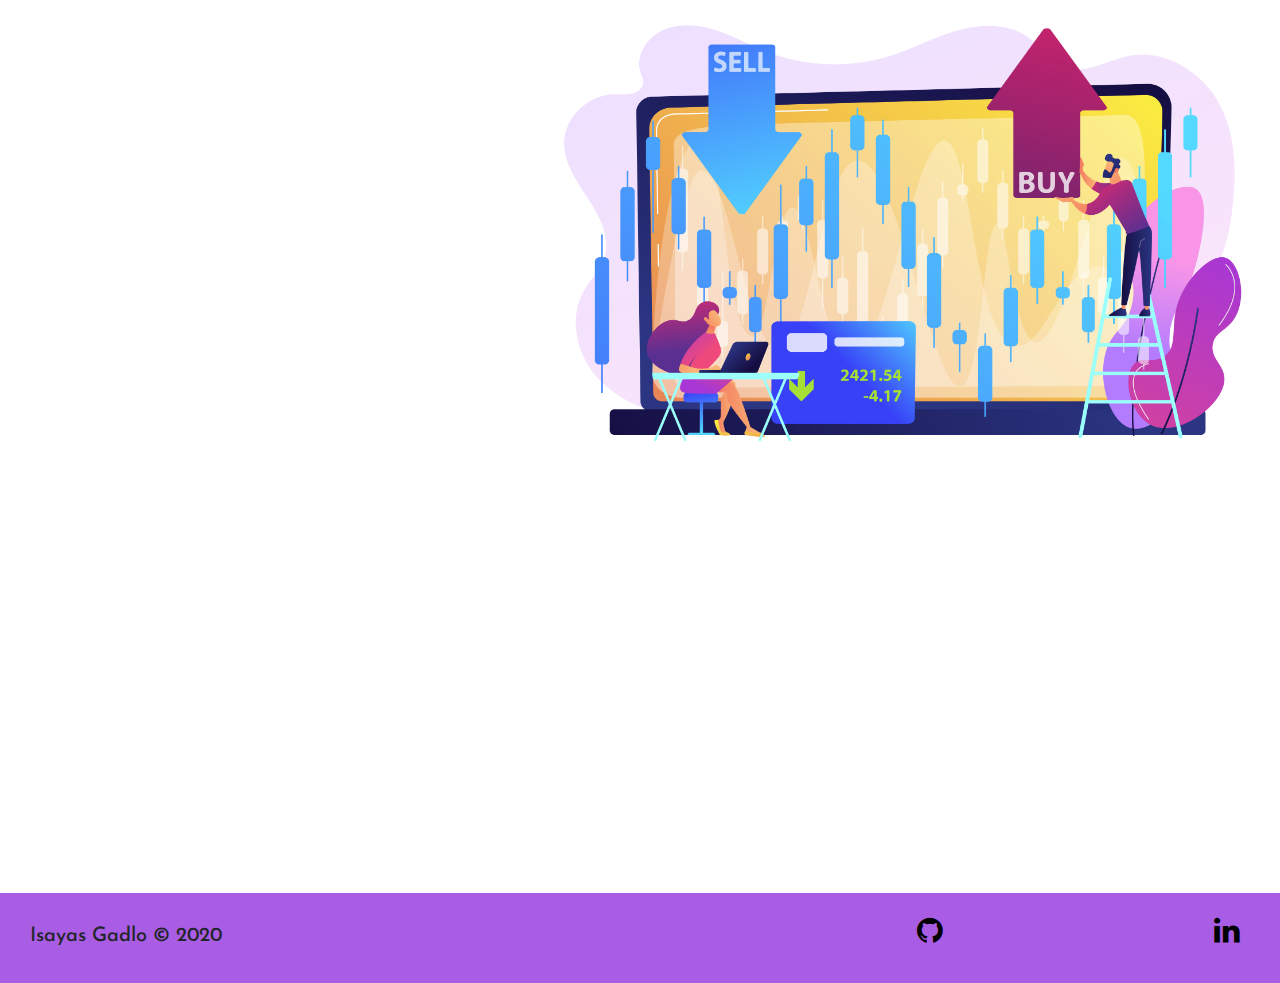
==== github/index.html @ 992091dd "Mielstone 3 Final" ====
<html lang="en">

<head>
    <meta charset="UTF-8">
    <meta name="viewport" content="width=device-width, initial-scale=1.0">
    <title>Nasdaq</title>
    <link rel="icon" href="img/icon-title.png" type="image/icon type">
    <link rel="stylesheet" href="https://cdnjs.cloudflare.com/ajax/libs/font-awesome/4.7.0/css/font-awesome.min.css">
    <link rel="stylesheet" href="https://maxcdn.bootstrapcdn.com/bootstrap/4.5.2/css/bootstrap.min.css">
    <link rel="stylesheet" href="index.css">
</head>

<body>
    <div class="container-fluid">
        <div class="row">
            <div class="col-sm-12 d-flex flex-column content">
                <div class="search-bar">
                    <form id="getNasdaq">
                        <input class="search-fiald" type="search" placeholder="serach" required>
                        <button type="submit" id="btn-serach"><i class="fa fa-search"></i></button>
                    </form>
                </div>

            </div>
        </div>
        <div class="row">
            <div class="col-sm-5 result">
                <div class="d-flex justify-content-center">
                    <div class="spinner-border active" role="status">
                        <span class="sr-only">Loading...</span>
                    </div>
                </div>
                <div class="result-list">
                    <ul class="list-group list-group-flush">

                    </ul>
                </div>
            </div>
            <div class="col-sm-7">
                <img class="img-side" src="img/stock-vector.jpg" alt="">
            </div>
        </div>
        <div class="row">
            <footer class="col-sm-12 footer">
                <div class="col-sm-6">
                    <h2>Isayas Gadlo &copy; 2020</h2>
                </div>
                <div class="col-sm-6">
                    <ul class="links d-flex justify-content-between">
                        <li> <span>Search Nasdaq Stocks</span> </li>
                        <li><a href="#"><i class="fa fa-github "></i></a></li>
                        <li><a href="#"><i class="fa fa-linkedin"></i></a></li>
                    </ul>
                </div>
            </footer>
        </div>
    </div>
    <script src="app.js"></script>
    <!-- jQuery library -->
    <script src="https://ajax.googleapis.com/ajax/libs/jquery/3.5.1/jquery.min.js"></script>

    <!-- Popper JS -->
    <script src="https://cdnjs.cloudflare.com/ajax/libs/popper.js/1.16.0/umd/popper.min.js"></script>

    <!-- Latest compiled JavaScript -->
    <script src="https://maxcdn.bootstrapcdn.com/bootstrap/4.5.2/js/bootstrap.min.js"></script>
</body>

</html>
---- github/index.css ----
@import url("https://fonts.googleapis.com/css2?family=Josefin+Sans&family=Roboto+Condensed&display=swap");
* {
  margin: 0;
  padding: 0;
  box-sizing: border-box;
}
html {
  /* 1rem === 10px */
  font-size: 62.5%;
}

body {
  width: 100%;
  min-height: 100vh;
  font-family: "Josefin Sans", sans-serif;
  display: flex;
  justify-content: center;
  align-items: center;
  /* font-family: 'Roboto Condensed', sans-serif; */
}
/* setting */
li {
  list-style: none;
}
a {
  text-decoration: none;
  padding: 1rem;
}
.content {
  padding: 2rem;
}
.search-fiald {
  width: 35%;
  padding: 0.2rem 1rem;
  font-size: 2rem;
  border: none;
  border-bottom: 2px solid #bd3b70;
  outline: none;
  font-family: "Roboto Condensed", sans-serif;
}
.search-fiald:focus {
  border-bottom: 4px solid #cc14cc;
}

#btn-serach {
  padding: 0.6rem 3.7rem;
  font-size: 2rem;
  background-color: #bd3b70;
  color: white;
  border: none;
  cursor: pointer;
  border-radius: 1rem;
  outline: none;
}
#btn-serach:hover {
  background-color: #bd3b70;
}
.result {
  position: relative;
  min-height: 100vh;
}
.spinner-border {
  position: absolute;
  top: 20%;
  padding: 5rem;
  font-size: 10rem;
  color: #cc14cc;
}
.active {
  display: none;
}

.list-group {
  font-size: 1.6rem;
}
.list-group li {
  padding: 1rem;
  margin-bottom: 0.5rem;
}
.list-group li > a {
  text-decoration: none;
  color: #bd3b70;
}
.list-group li:hover a {
  font-size: 1.67rem;
  color: #cc14cc;
}
.img-side {
  width: 100%;
}
.price-green {
  color: #2cde6d !important;
}
.price-red {
  color: #ff0044 !important;
}
.footer {
  min-height: 10vh;
  background-color: #a95ce4;
  display: flex;
  justify-content: center;
  align-items: center;
}
.list-group-item-action img {
  width: 40px;
  border-radius: 100%;
}
.links {
  font-size: 3rem;
}
.links li i {
  color: black;
}
.symbol {
  color: #ac86b7;
  font-weight: 700;
}

@media (max-width: 80rem) {
  .search-fiald {
    width: 70%;
  }
  .list-group {
    font-size: 1.8rem;
  }
  .list-group li:hover a {
    font-size: 1.8rem;
  }
  .result-list {
    text-align: center;
  }
  .links li span {
    display: none;
  }
}
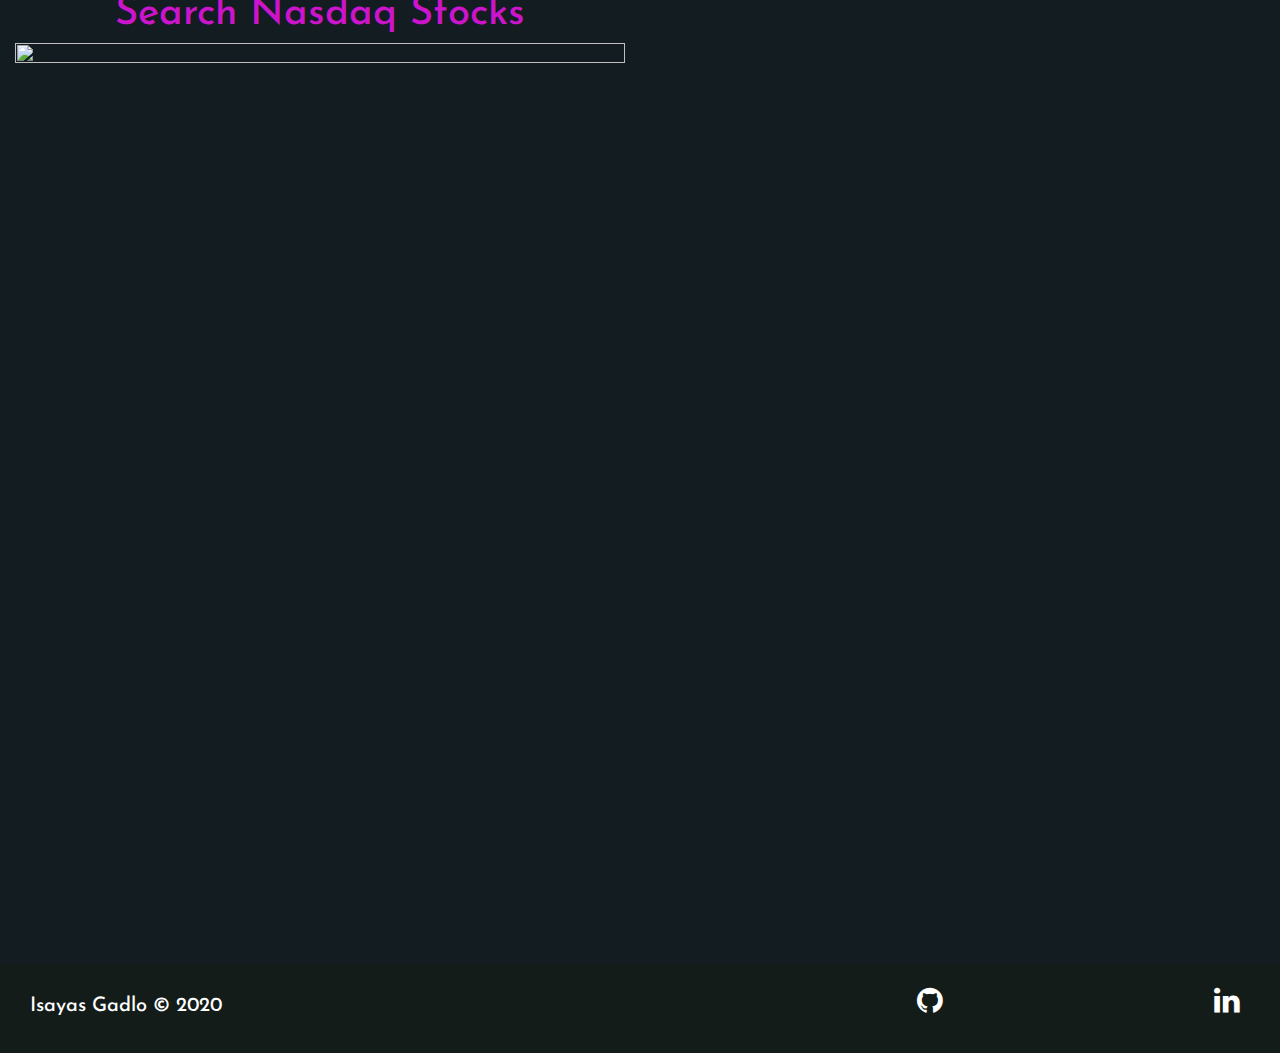
==== commit 40c35c4b: "Milestone 4 Final" ====
--- a/github/index.html
+++ b/github/index.html
@@ -13,6 +13,13 @@
 <body>
     <div class="container-fluid">
         <div class="row">
+            <div class="news col-sm-12">
+                <ul class="stock-price">
+
+                </ul>
+            </div>
+        </div>
+        <div class="row">
             <div class="col-sm-12 d-flex flex-column content">
                 <div class="search-bar">
                     <form id="getNasdaq">
@@ -23,8 +30,8 @@
 
             </div>
         </div>
-        <div class="row">
-            <div class="col-sm-5 result">
+        <div class="row main">
+            <div class="col-sm-6 result">
                 <div class="d-flex justify-content-center">
                     <div class="spinner-border active" role="status">
                         <span class="sr-only">Loading...</span>
@@ -36,8 +43,13 @@
                     </ul>
                 </div>
             </div>
-            <div class="col-sm-7">
-                <img class="img-side" src="img/stock-vector.jpg" alt="">
+            <div class="right-side col-sm-6 d-flex flex-column align-items-center">
+                <div class="text d-flex flex-column align-items-center">
+                    <h1>Search Nasdaq Stocks</h1>
+                    <em>"Rule No.1: Never lose money. Rule No.2: Never forget rule No.1"</em>
+                    <small>Warren Buffett</small>
+                </div>
+                <img class="img-side" src="img//imageedit_1_3150470391.png" alt="">
             </div>
         </div>
         <div class="row">
--- a/github/index.css
+++ b/github/index.css
@@ -16,6 +16,9 @@
   display: flex;
   justify-content: center;
   align-items: center;
+  background-color: #131c20;
+  overflow-x: hidden;
+  color: white;
   /* font-family: 'Roboto Condensed', sans-serif; */
 }
 /* setting */
@@ -28,18 +31,22 @@
 }
 .content {
   padding: 2rem;
+  margin-top: 6rem;
 }
 .search-fiald {
   width: 35%;
   padding: 0.2rem 1rem;
-  font-size: 2rem;
+  font-size: 2.5rem;
   border: none;
   border-bottom: 2px solid #bd3b70;
+  background-color: transparent;
   outline: none;
+  color: rgb(117, 112, 112);
   font-family: "Roboto Condensed", sans-serif;
 }
 .search-fiald:focus {
   border-bottom: 4px solid #cc14cc;
+  color: white;
 }
 
 #btn-serach {
@@ -53,7 +60,7 @@
   outline: none;
 }
 #btn-serach:hover {
-  background-color: #bd3b70;
+  background-color: #cc14cc;
 }
 .result {
   position: relative;
@@ -62,7 +69,7 @@
 .spinner-border {
   position: absolute;
   top: 20%;
-  padding: 5rem;
+  padding: 2.5rem;
   font-size: 10rem;
   color: #cc14cc;
 }
@@ -71,20 +78,37 @@
 }
 
 .list-group {
-  font-size: 1.6rem;
+  font-size: 1.9rem;
 }
 .list-group li {
   padding: 1rem;
   margin-bottom: 0.5rem;
+}
+.list-group li:hover {
+  background-color: #131c25;
 }
 .list-group li > a {
   text-decoration: none;
   color: #bd3b70;
 }
 .list-group li:hover a {
-  font-size: 1.67rem;
+  font-size: 1.98rem;
   color: #cc14cc;
 }
+.right-side {
+  text-align: center;
+}
+.right-side h1 {
+  font-size: 4rem;
+  color: #cc14cc;
+}
+.right-side em {
+  font-size: 2rem;
+}
+.right-side small {
+  font-size: 2rem;
+}
+
 .img-side {
   width: 100%;
 }
@@ -96,7 +120,7 @@
 }
 .footer {
   min-height: 10vh;
-  background-color: #a95ce4;
+  background-color: #131c19;
   display: flex;
   justify-content: center;
   align-items: center;
@@ -109,16 +133,39 @@
   font-size: 3rem;
 }
 .links li i {
-  color: black;
+  color: white;
 }
 .symbol {
   color: #ac86b7;
   font-weight: 700;
 }
+.news {
+  position: fixed;
+  top: 0;
+  right: -200rem;
+  font-size: 2rem;
+  padding: 0 1rem;
+  display: flex;
+  justify-content: flex-end;
+  animation: newsMove 20s linear infinite;
+  z-index: 100;
+}
+
+.stock-price {
+  display: flex;
+  align-items: center;
+  background-color: #131c19;
+}
+.stock-price li {
+  padding: 0 1rem;
+}
+.stock-price span {
+  color: #2cde6d;
+}
 
 @media (max-width: 80rem) {
   .search-fiald {
-    width: 70%;
+    width: 75%;
   }
   .list-group {
     font-size: 1.8rem;
@@ -132,4 +179,17 @@
   .links li span {
     display: none;
   }
+  .main {
+    display: flex;
+    flex-direction: column-reverse;
+  }
+  .text em,
+  .text small {
+    display: none;
+  }
 }
+@keyframes newsMove {
+  100% {
+    transform: translateX(-200rem);
+  }
+}
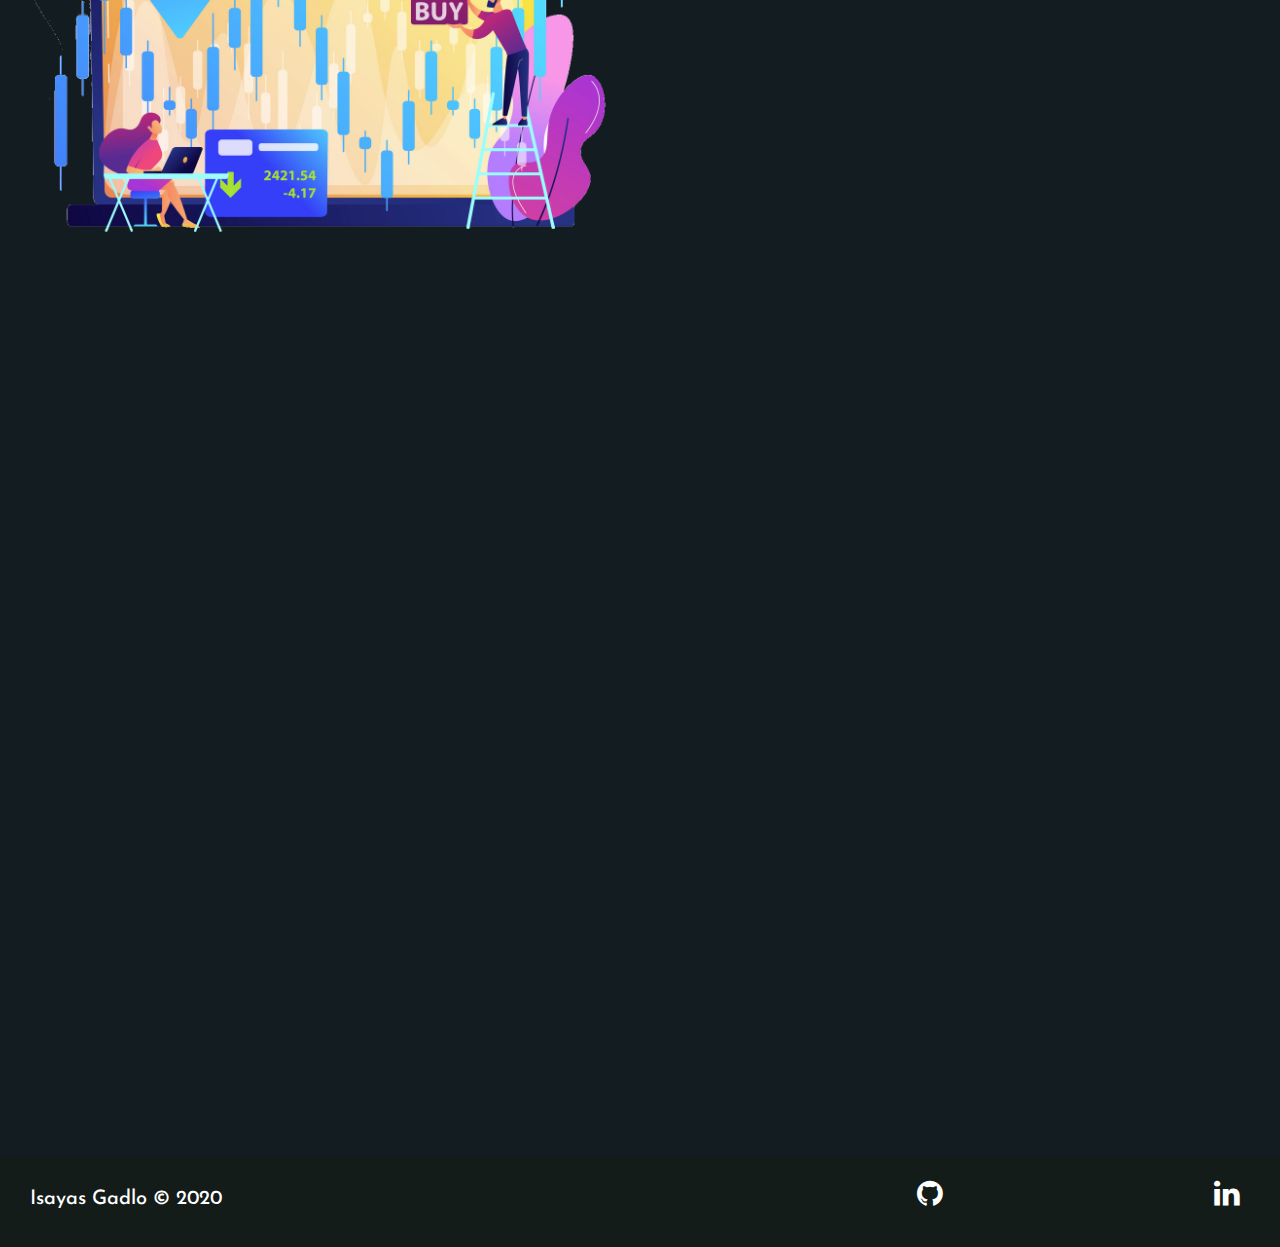
==== commit 23a67beb: "Milestone 5 Final" ====
--- a/github/index.html
+++ b/github/index.html
@@ -2,7 +2,7 @@
 
 <head>
     <meta charset="UTF-8">
-    <meta name="viewport" content="width=device-width, initial-scale=1.0">
+    <meta name="viewport" content="width=device-width, initial-scale=1.0, shirnk-to-fit=no">
     <title>Nasdaq</title>
     <link rel="icon" href="img/icon-title.png" type="image/icon type">
     <link rel="stylesheet" href="https://cdnjs.cloudflare.com/ajax/libs/font-awesome/4.7.0/css/font-awesome.min.css">
@@ -67,7 +67,6 @@
             </footer>
         </div>
     </div>
-    <script src="app.js"></script>
     <!-- jQuery library -->
     <script src="https://ajax.googleapis.com/ajax/libs/jquery/3.5.1/jquery.min.js"></script>
 
@@ -76,6 +75,10 @@
 
     <!-- Latest compiled JavaScript -->
     <script src="https://maxcdn.bootstrapcdn.com/bootstrap/4.5.2/js/bootstrap.min.js"></script>
+
+    <!-- Myown Scripts -->
+    <script src="Marquee.js"></script>
+    <script src="app.js"></script>
 </body>
 
 </html>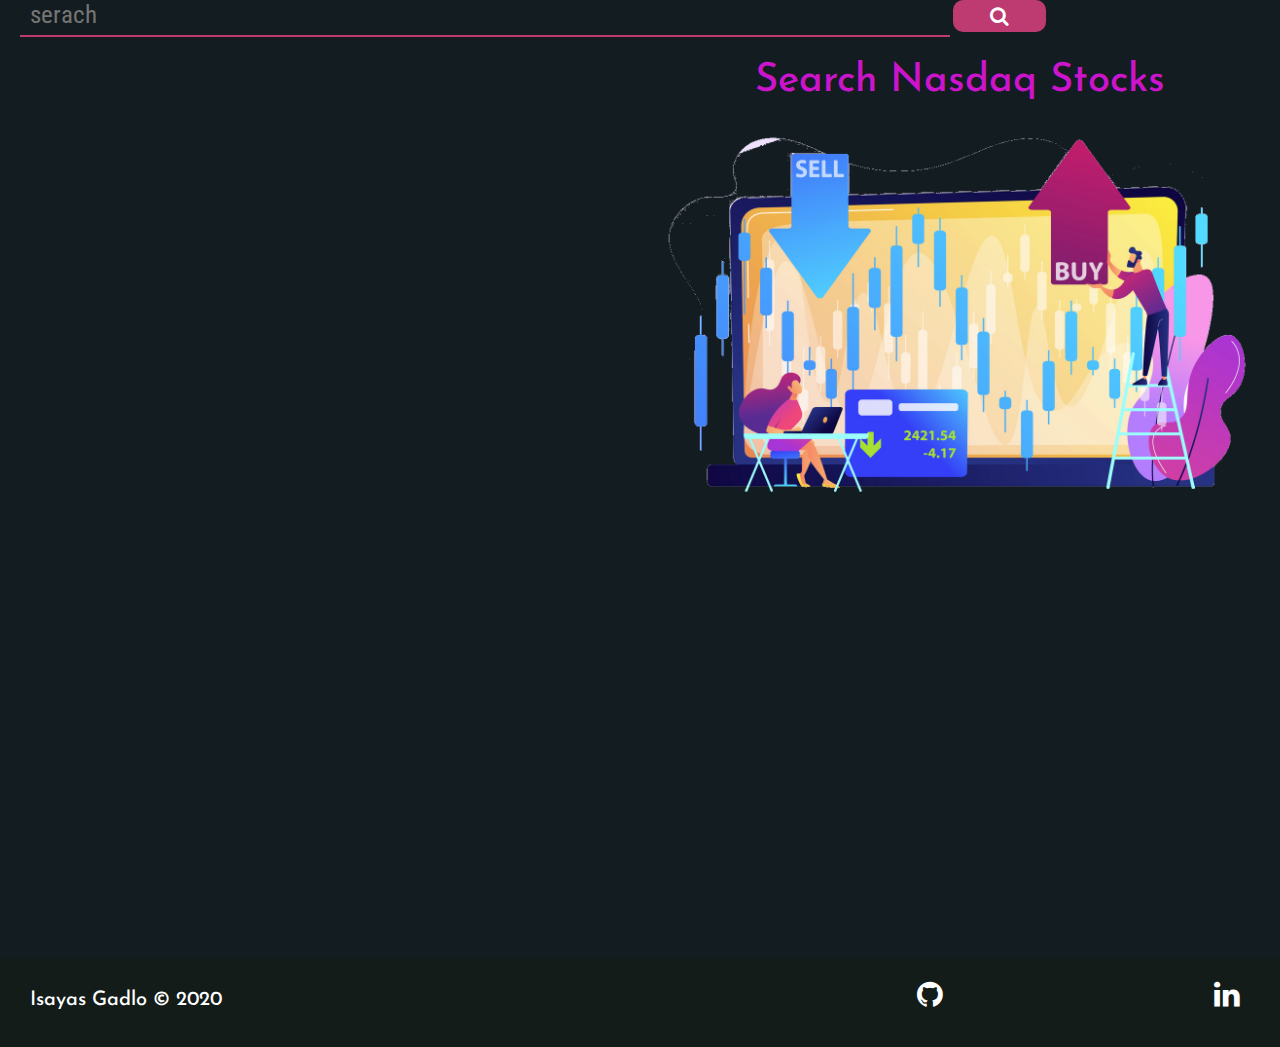
==== commit ffacb004: "fix:create html in js" ====
--- a/github/index.html
+++ b/github/index.html
@@ -2,7 +2,7 @@
 
 <head>
     <meta charset="UTF-8">
-    <meta name="viewport" content="width=device-width, initial-scale=1.0, shirnk-to-fit=no">
+    <meta name="viewport" content="width=device-width, initial-scale=1.0">
     <title>Nasdaq</title>
     <link rel="icon" href="img/icon-title.png" type="image/icon type">
     <link rel="stylesheet" href="https://cdnjs.cloudflare.com/ajax/libs/font-awesome/4.7.0/css/font-awesome.min.css">
@@ -12,61 +12,18 @@
 
 <body>
     <div class="container-fluid">
-        <div class="row">
-            <div class="news col-sm-12">
-                <ul class="stock-price">
+        <div class="row Marquee">
+        </div>
+        <div class="row form">
+        </div>
+        <div class="row results">
 
-                </ul>
-            </div>
         </div>
-        <div class="row">
-            <div class="col-sm-12 d-flex flex-column content">
-                <div class="search-bar">
-                    <form id="getNasdaq">
-                        <input class="search-fiald" type="search" placeholder="serach" required>
-                        <button type="submit" id="btn-serach"><i class="fa fa-search"></i></button>
-                    </form>
-                </div>
+        <div class="row foot">
 
-            </div>
-        </div>
-        <div class="row main">
-            <div class="col-sm-6 result">
-                <div class="d-flex justify-content-center">
-                    <div class="spinner-border active" role="status">
-                        <span class="sr-only">Loading...</span>
-                    </div>
-                </div>
-                <div class="result-list">
-                    <ul class="list-group list-group-flush">
-
-                    </ul>
-                </div>
-            </div>
-            <div class="right-side col-sm-6 d-flex flex-column align-items-center">
-                <div class="text d-flex flex-column align-items-center">
-                    <h1>Search Nasdaq Stocks</h1>
-                    <em>"Rule No.1: Never lose money. Rule No.2: Never forget rule No.1"</em>
-                    <small>Warren Buffett</small>
-                </div>
-                <img class="img-side" src="img//imageedit_1_3150470391.png" alt="">
-            </div>
-        </div>
-        <div class="row">
-            <footer class="col-sm-12 footer">
-                <div class="col-sm-6">
-                    <h2>Isayas Gadlo &copy; 2020</h2>
-                </div>
-                <div class="col-sm-6">
-                    <ul class="links d-flex justify-content-between">
-                        <li> <span>Search Nasdaq Stocks</span> </li>
-                        <li><a href="#"><i class="fa fa-github "></i></a></li>
-                        <li><a href="#"><i class="fa fa-linkedin"></i></a></li>
-                    </ul>
-                </div>
-            </footer>
         </div>
     </div>
+
     <!-- jQuery library -->
     <script src="https://ajax.googleapis.com/ajax/libs/jquery/3.5.1/jquery.min.js"></script>
 
@@ -78,6 +35,9 @@
 
     <!-- Myown Scripts -->
     <script src="Marquee.js"></script>
+    <script src="searchResult.js"></script>
+    <script src="searchForm.js"></script>
+    <script src="comparison .js"></script>
     <script src="app.js"></script>
 </body>
 
--- a/github/index.css
+++ b/github/index.css
@@ -26,7 +26,7 @@
   list-style: none;
 }
 a {
-  text-decoration: none;
+  text-decoration: none !important;
   padding: 1rem;
 }
 .content {
@@ -34,7 +34,7 @@
   margin-top: 6rem;
 }
 .search-fiald {
-  width: 35%;
+  width: 42.7%;
   padding: 0.2rem 1rem;
   font-size: 2.5rem;
   border: none;
@@ -92,7 +92,6 @@
   color: #bd3b70;
 }
 .list-group li:hover a {
-  font-size: 1.98rem;
   color: #cc14cc;
 }
 .right-side {
@@ -138,6 +137,16 @@
 .symbol {
   color: #ac86b7;
   font-weight: 700;
+}
+.btn.btn-primary {
+  font-size: 1.5rem;
+  float: right;
+  background-color: #ac86b7;
+  border: none;
+}
+.btn.btn-primary:hover {
+  text-transform: uppercase;
+  background-color: #cc14cc;
 }
 .news {
   position: fixed;
@@ -162,19 +171,30 @@
 .stock-price span {
   color: #2cde6d;
 }
+.background {
+  background-color: #fdf48d;
+}
+.group-chosen {
+  font-size: 2.5rem;
+  cursor: pointer;
+}
+.amount {
+  font-size: 2.7rem;
+  padding: 0 2rem;
+}
 
 @media (max-width: 80rem) {
   .search-fiald {
     width: 75%;
   }
   .list-group {
-    font-size: 1.8rem;
+    font-size: 1.5rem;
   }
   .list-group li:hover a {
-    font-size: 1.8rem;
+    font-size: 1.55rem;
   }
   .result-list {
-    text-align: center;
+    text-align: left;
   }
   .links li span {
     display: none;
@@ -187,6 +207,10 @@
   .text small {
     display: none;
   }
+  .btn.btn-primary:hover {
+    text-transform: none;
+    background-color: #cc14cc;
+  }
 }
 @keyframes newsMove {
   100% {
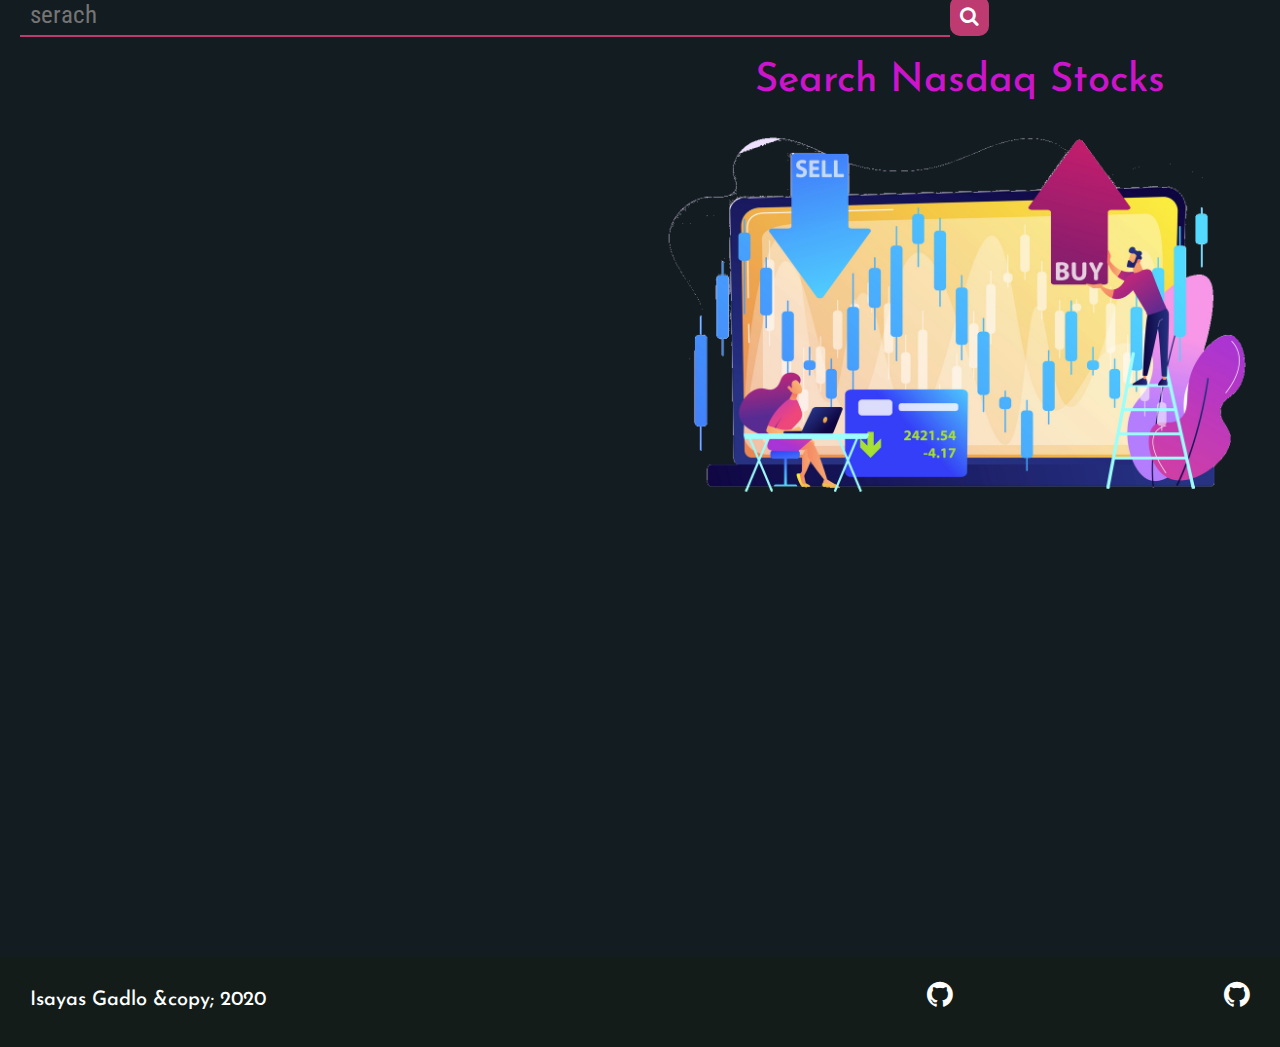
==== commit f65628d3: "fix:after feedback" ====
--- a/github/index.html
+++ b/github/index.html
@@ -7,21 +7,15 @@
     <link rel="icon" href="img/icon-title.png" type="image/icon type">
     <link rel="stylesheet" href="https://cdnjs.cloudflare.com/ajax/libs/font-awesome/4.7.0/css/font-awesome.min.css">
     <link rel="stylesheet" href="https://maxcdn.bootstrapcdn.com/bootstrap/4.5.2/css/bootstrap.min.css">
-    <link rel="stylesheet" href="index.css">
+    <link rel="stylesheet" href="css/index.css">
 </head>
 
 <body>
     <div class="container-fluid">
-        <div class="row Marquee">
-        </div>
-        <div class="row form">
-        </div>
-        <div class="row results">
-
-        </div>
-        <div class="row foot">
-
-        </div>
+        <div id="marquee" class="row"></div>
+        <div id="form" class="row"></div>
+        <div id="results" class="row"></div>
+        <div id="footer" class="row"></div>
     </div>
 
     <!-- jQuery library -->
@@ -34,11 +28,28 @@
     <script src="https://maxcdn.bootstrapcdn.com/bootstrap/4.5.2/js/bootstrap.min.js"></script>
 
     <!-- Myown Scripts -->
-    <script src="Marquee.js"></script>
-    <script src="searchResult.js"></script>
-    <script src="searchForm.js"></script>
-    <script src="comparison .js"></script>
-    <script src="app.js"></script>
+    <script src="js/app.js"></script>
+    <script src="js/Marquee.js"></script>
+    <script src="js/searchResult.js"></script>
+    <script src="js/searchForm.js"></script>
+    <script src="js/comparison .js"></script>
+
+
+    <script>
+        (async function () {
+            const marquee = new Marquee(document.getElementById('marquee'));
+            marquee.load();
+            const form = new SearchForm(document.getElementById('form'));
+            const results = new SearchResult(document.getElementById('results'));
+            form.onPageLoad();
+            form.onSubmit((companies) => {
+                results.setResult(companies);
+            });
+            form.onChange((dataChange) => {
+                results.setResult(dataChange);
+            });
+        })();
+    </script>
 </body>
 
 </html>--- a/github/css/index.css
+++ b/github/css/index.css
@@ -0,0 +1,222 @@
+@import url("https://fonts.googleapis.com/css2?family=Josefin+Sans&family=Roboto+Condensed&display=swap");
+* {
+  margin: 0;
+  padding: 0;
+  box-sizing: border-box;
+}
+html {
+  /* 1rem === 10px */
+  font-size: 62.5%;
+}
+
+body {
+  width: 100%;
+  min-height: 100vh;
+  font-family: "Josefin Sans", sans-serif;
+  display: flex;
+  justify-content: center;
+  align-items: center;
+  background-color: #131c20;
+  overflow-x: hidden;
+  color: white;
+  /* font-family: 'Roboto Condensed', sans-serif; */
+}
+/* setting */
+li {
+  list-style: none;
+}
+a {
+  text-decoration: none !important;
+  padding: 1rem;
+}
+.content {
+  padding: 2rem;
+  margin-top: 6rem;
+}
+.search-fiald {
+  width: 42.7%;
+  padding: 0.2rem 1rem;
+  font-size: 2.5rem;
+  border: none;
+  border-bottom: 2px solid #bd3b70;
+  background-color: transparent;
+  outline: none;
+  color: rgb(117, 112, 112);
+  font-family: "Roboto Condensed", sans-serif;
+}
+.search-fiald:focus {
+  border-bottom: 4px solid #cc14cc;
+  color: white;
+}
+
+#btn-serach {
+  padding: 0.6rem 3.7rem;
+  font-size: 2rem;
+  background-color: #bd3b70;
+  color: white;
+  border: none;
+  cursor: pointer;
+  border-radius: 1rem;
+  outline: none;
+}
+#btn-serach:hover {
+  background-color: #cc14cc;
+}
+.result {
+  position: relative;
+  min-height: 100vh;
+}
+.spinner-border {
+  position: absolute;
+  top: 20%;
+  padding: 2.5rem;
+  font-size: 10rem;
+  color: #cc14cc;
+}
+.active {
+  display: none;
+}
+
+.list-group {
+  font-size: 1.9rem;
+}
+.list-group li {
+  padding: 1rem;
+  margin-bottom: 0.5rem;
+}
+.list-group li:hover {
+  background-color: #131c25;
+}
+.list-group li > a {
+  text-decoration: none;
+  color: #bd3b70;
+}
+.list-group li:hover a {
+  color: #cc14cc;
+}
+.right-side {
+  text-align: center;
+}
+.right-side h1 {
+  font-size: 4rem;
+  color: #cc14cc;
+}
+.right-side em {
+  font-size: 2rem;
+}
+.right-side small {
+  font-size: 2rem;
+}
+
+.img-side {
+  width: 100%;
+}
+.price-green {
+  color: #2cde6d !important;
+}
+.price-red {
+  color: #ff0044 !important;
+}
+.footer {
+  min-height: 10vh;
+  background-color: #131c19;
+  display: flex;
+  justify-content: center;
+  align-items: center;
+}
+.list-group-item-action img {
+  width: 40px;
+  border-radius: 100%;
+}
+.links {
+  font-size: 3rem;
+}
+.links li i {
+  color: white;
+}
+.symbol {
+  color: #ac86b7;
+  font-weight: 700;
+}
+.btn.btn-primary {
+  font-size: 1.5rem;
+  float: right;
+  background-color: #ac86b7;
+  border: none;
+}
+.btn.btn-primary:hover {
+  text-transform: uppercase;
+  background-color: #cc14cc;
+}
+.news {
+  position: fixed;
+  top: 0;
+  right: -200rem;
+  font-size: 2rem;
+  padding: 0 1rem;
+  display: flex;
+  justify-content: flex-end;
+  animation: newsMove 20s linear infinite;
+  z-index: 100;
+}
+
+.stock-price {
+  display: flex;
+  align-items: center;
+  background-color: #131c19;
+}
+.stock-price li {
+  padding: 0 1rem;
+}
+.stock-price span {
+  color: #2cde6d;
+}
+.background {
+  background-color: #fdf48d;
+}
+.group-chosen {
+  font-size: 2.5rem;
+  cursor: pointer;
+}
+.amount {
+  font-size: 2.7rem;
+  padding: 0 2rem;
+}
+
+@media (max-width: 80rem) {
+  .search-fiald {
+    width: 75%;
+  }
+  .list-group {
+    font-size: 1.5rem;
+  }
+  .list-group li:hover a {
+    font-size: 1.55rem;
+  }
+  .result-list {
+    text-align: left;
+  }
+  .links li span {
+    display: none;
+  }
+  .main {
+    display: flex;
+    flex-direction: column-reverse;
+  }
+  .text em,
+  .text small {
+    display: none;
+  }
+  .btn.btn-primary:hover {
+    text-transform: none;
+    background-color: #cc14cc;
+  }
+  #btn-serach {
+    padding: 1rem;
+  }
+}
+@keyframes newsMove {
+  100% {
+    transform: translateX(-200rem);
+  }
+}
